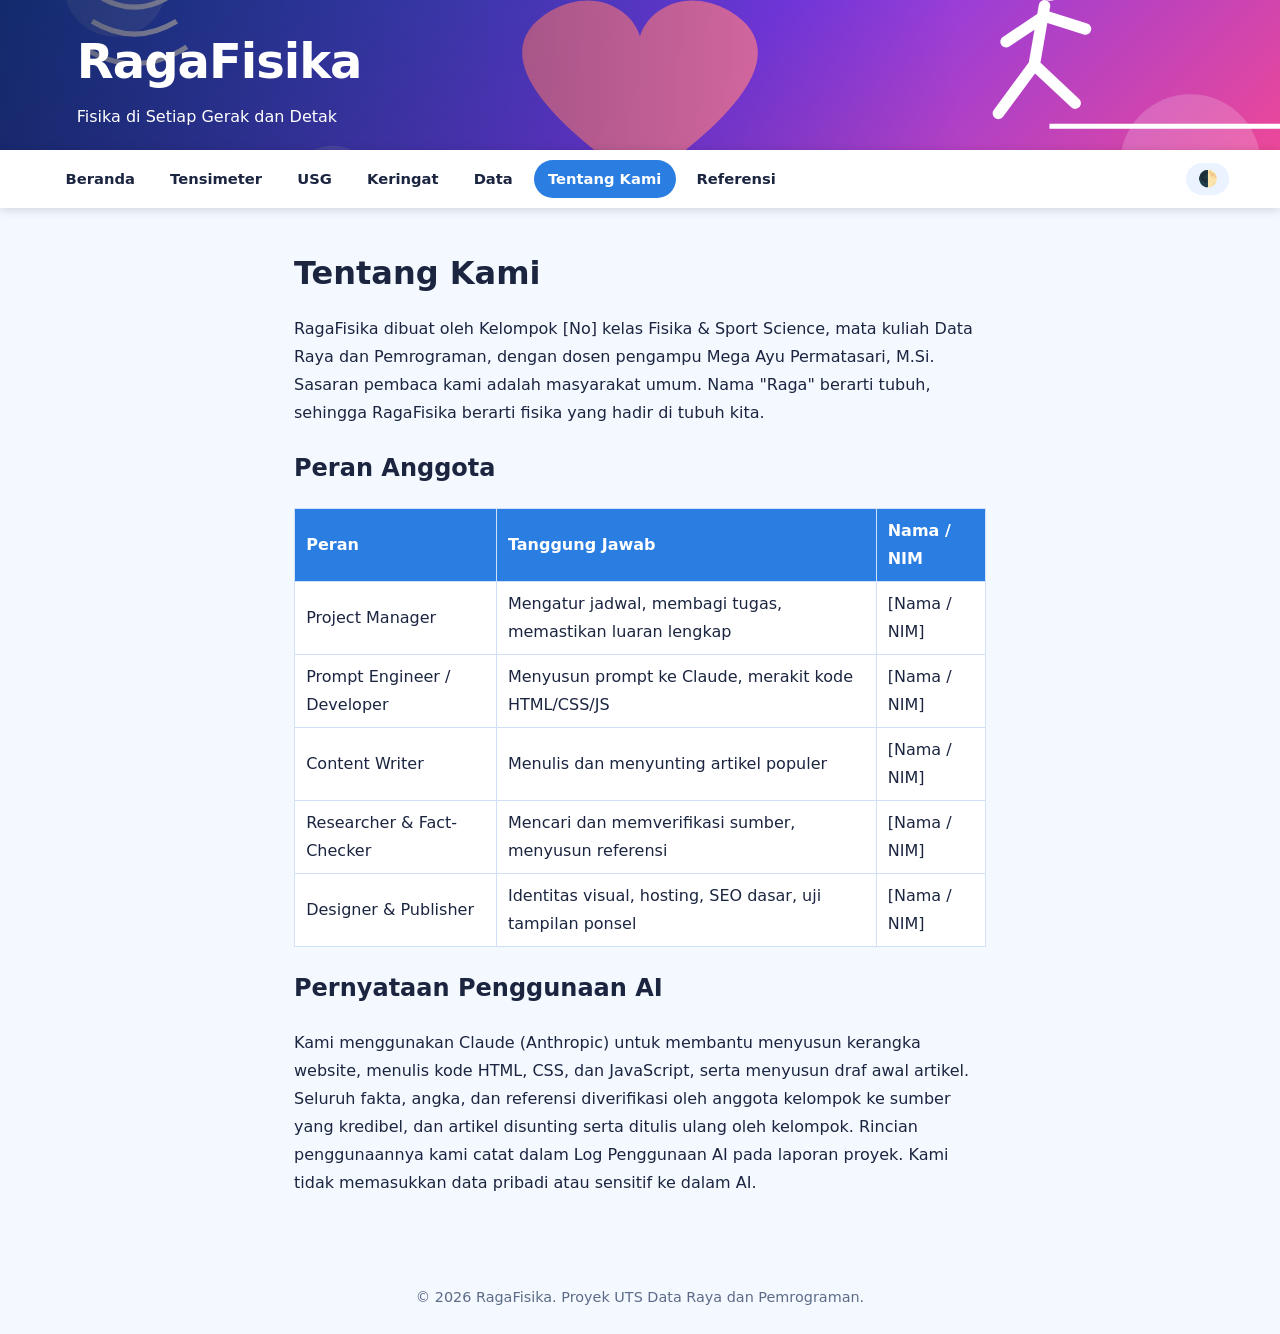
==== tentang.html @ 8ee08ced "Add files via upload" ====
<!DOCTYPE html>
<html lang="id"><head><meta charset="utf-8">
<meta name="viewport" content="width=device-width, initial-scale=1">
<title>Tentang Kami | RagaFisika</title>
<meta name="description" content="Profil kelompok RagaFisika, pembagian peran, dan pernyataan penggunaan AI (Claude) dalam pembuatan website.">
<link rel="icon" href="data:image/svg+xml,<svg xmlns=%22http://www.w3.org/2000/svg%22 viewBox=%220 0 100 100%22><text y=%22.9em%22 font-size=%2290%22>💓</text></svg>">
<link rel="stylesheet" href="style.css">
<script>try{if(localStorage.theme)document.documentElement.dataset.theme=localStorage.theme}catch(e){}</script></head>
<body>
<header class="hero"><svg id="scene" viewBox="0 0 1000 260" preserveAspectRatio="xMidYMid slice" role="img" aria-label="Ilustrasi jantung berdenyut, gelombang USG, dan pelari"></svg><div class="txt"><a class="brand" href="index.html">RagaFisika</a><span>Fisika di Setiap Gerak dan Detak</span></div></header>
<nav><a href="index.html">Beranda</a><a href="tensimeter.html">Tensimeter</a><a href="usg.html">USG</a><a href="keringat.html">Keringat</a><a href="data.html">Data</a><a href="tentang.html" class="on">Tentang Kami</a><a href="referensi.html">Referensi</a><button id="mode" aria-label="Ganti mode terang atau gelap">🌓</button></nav>
<main><h1>Tentang Kami</h1>
<p>RagaFisika dibuat oleh Kelompok [No] kelas Fisika &amp; Sport Science, mata kuliah Data Raya dan Pemrograman, dengan dosen pengampu Mega Ayu Permatasari, M.Si. Sasaran pembaca kami adalah masyarakat umum. Nama "Raga" berarti tubuh, sehingga RagaFisika berarti fisika yang hadir di tubuh kita.</p>
<h2>Peran Anggota</h2><div class="scroll"><table><tr><th>Peran</th><th>Tanggung Jawab</th><th>Nama / NIM</th></tr><tr><td>Project Manager</td><td>Mengatur jadwal, membagi tugas, memastikan luaran lengkap</td><td>[Nama / NIM]</td></tr><tr><td>Prompt Engineer / Developer</td><td>Menyusun prompt ke Claude, merakit kode HTML/CSS/JS</td><td>[Nama / NIM]</td></tr><tr><td>Content Writer</td><td>Menulis dan menyunting artikel populer</td><td>[Nama / NIM]</td></tr><tr><td>Researcher &amp; Fact-Checker</td><td>Mencari dan memverifikasi sumber, menyusun referensi</td><td>[Nama / NIM]</td></tr><tr><td>Designer &amp; Publisher</td><td>Identitas visual, hosting, SEO dasar, uji tampilan ponsel</td><td>[Nama / NIM]</td></tr></table></div>
<h2>Pernyataan Penggunaan AI</h2>
<p>Kami menggunakan Claude (Anthropic) untuk membantu menyusun kerangka website, menulis kode HTML, CSS, dan JavaScript, serta menyusun draf awal artikel. Seluruh fakta, angka, dan referensi diverifikasi oleh anggota kelompok ke sumber yang kredibel, dan artikel disunting serta ditulis ulang oleh kelompok. Rincian penggunaannya kami catat dalam Log Penggunaan AI pada laporan proyek. Kami tidak memasukkan data pribadi atau sensitif ke dalam AI.</p></main>
<footer>© 2026 RagaFisika. Proyek UTS Data Raya dan Pemrograman.</footer>
<script src="script.js"></script></body></html>
---- style.css ----
:root{--bg:#f4f9ff;--card:#fff;--text:#1b2540;--muted:#5d6b88;--c0:#e63e6d;--c1:#2a7de1;--c2:#0fb5a6;--box:#eaf3ff;--line:#cfe0f7}
@media (prefers-color-scheme:dark){:root:not([data-theme="light"]){--bg:#0f1a2e;--card:#17243d;--text:#eef4ff;--muted:#a9b8d6;--box:#1f3052;--line:#34486f}}
:root[data-theme="dark"]{--bg:#0f1a2e;--card:#17243d;--text:#eef4ff;--muted:#a9b8d6;--box:#1f3052;--line:#34486f}
*{box-sizing:border-box}
html{scroll-behavior:smooth}
body{margin:0;background:var(--bg);color:var(--text);font-family:system-ui,-apple-system,"Segoe UI",Roboto,sans-serif;line-height:1.75}
.hero{position:relative;height:150px;overflow:hidden;background:linear-gradient(135deg,#1e5fe0,#7c3aed 55%,#ec4899)}
.hero.big{height:260px}
#scene{width:100%;height:100%;display:block}
.ecg{stroke-dasharray:1400;stroke-dashoffset:1400;animation:ecg 5s linear infinite}
@keyframes ecg{to{stroke-dashoffset:-1400}}
.heart{transform-box:fill-box;transform-origin:center;animation:beat 1.2s ease-in-out infinite}
@keyframes beat{0%,100%{transform:scale(1)}15%{transform:scale(1.12)}30%{transform:scale(1)}45%{transform:scale(1.08)}}
.arc{animation:fade 2s ease-in-out infinite}.arc:nth-child(2){animation-delay:.3s}.arc:nth-child(3){animation-delay:.6s}
@keyframes fade{0%,100%{opacity:.15}50%{opacity:.9}}
@media (prefers-reduced-motion:reduce){.ecg,.heart,.arc{animation:none;stroke-dashoffset:0}}
.txt{position:absolute;inset:0;display:flex;flex-direction:column;justify-content:center;padding:0 6vw;color:#fff;background:linear-gradient(90deg,rgba(15,20,60,.7),rgba(15,20,60,0) 75%)}
.brand{color:#fff;text-decoration:none;font-weight:800;font-size:clamp(1.8rem,5vw,3rem);letter-spacing:-1px}
nav{position:sticky;top:0;z-index:5;display:flex;align-items:center;gap:.4rem;padding:.6rem 4vw;background:var(--card);box-shadow:0 2px 10px rgba(0,0,0,.15);overflow-x:auto}
nav a{flex:0 0 auto;padding:.4rem .9rem;border-radius:99px;text-decoration:none;color:var(--text);font-weight:600;font-size:.92rem}
nav a:hover,nav a.on{background:var(--c1);color:#fff}
#mode{margin-left:auto;flex:0 0 auto;border:0;background:var(--box);border-radius:99px;padding:.4rem .7rem;cursor:pointer;font-size:1rem}
main{max-width:820px;margin:0 auto;padding:1.5rem 5vw 3rem}
a{color:var(--c1)}
h1{line-height:1.25}.tag{color:var(--c0);font-weight:700;font-size:1.2rem;margin-top:-.5rem}
.stats{display:grid;grid-template-columns:repeat(auto-fit,minmax(200px,1fr));gap:1rem;margin:1.5rem 0}
.stats div{background:var(--card);border-radius:16px;padding:1rem;text-align:center;box-shadow:0 4px 14px rgba(0,0,0,.08)}
.stats b{display:block;font-size:2.4rem;color:var(--c0);line-height:1.1}.stats span{font-size:.88rem;color:var(--muted)}
.cards{display:grid;grid-template-columns:repeat(auto-fit,minmax(230px,1fr));gap:1rem}
.card{display:block;text-decoration:none;color:#fff;padding:1.1rem;border-radius:16px;transition:transform .2s}
.card:hover{transform:translateY(-4px)}
.card span{font-size:2rem}.card h3{margin:.3rem 0;line-height:1.3}.card p{font-size:.92rem;line-height:1.5}
.c0{--c:var(--c0)}.c1{--c:var(--c1)}.c2{--c:var(--c2)}
.card.c0{background:var(--c0)}.card.c1{background:var(--c1)}.card.c2{background:var(--c2)}
article{background:var(--card);border-radius:20px;padding:1.4rem;border-top:8px solid var(--c);box-shadow:0 6px 22px rgba(0,0,0,.1)}
article h1,article h2{color:var(--c)}
.meta{color:var(--muted);font-size:.9rem;margin-top:-.6rem}
.key{background:var(--box);border-left:5px solid var(--c);border-radius:10px;padding:.7rem 1rem;margin:1rem 0}
.key ul{margin:.3rem 0 0;padding-left:1.2rem}
.toc{position:static;display:block;background:none;box-shadow:none;padding:0;font-size:.9rem;margin-bottom:1rem;overflow:visible}
.toc a{display:inline-block;margin:.15rem .3rem .15rem 0;padding:.15rem .7rem;border:1px solid var(--line);border-radius:99px;text-decoration:none;color:var(--text);font-weight:400}
.toc a:hover{background:var(--box);color:var(--text)}
.fig{margin:1rem 0}.fig svg{width:100%;height:auto;border-radius:12px;display:block}.fig small{color:var(--muted)}
.sim{background:var(--box);border:2px dashed var(--c);padding:1rem;border-radius:14px;margin:1.2rem 0}
.sim h3{margin:.1rem 0 .6rem;color:var(--c)}
.sim label{display:block;margin-bottom:.5rem}.sim input[type=range]{width:100%;accent-color:var(--c)}
.sim select{font:inherit;padding:.2rem;border-radius:6px;max-width:100%}.sim output{font-weight:700;color:var(--c)}
.sim svg{width:100%;height:auto;color:var(--text);background:var(--card);border-radius:8px}
.small{font-size:.85rem;color:var(--muted)}
.bar{position:relative;height:16px;background:var(--card);border-radius:99px;overflow:hidden}
.bar i{display:block;height:100%;width:0;background:var(--c);transition:width .25s}
.gauge{position:relative;height:18px;background:var(--card);border-radius:99px;margin:.6rem 0}
.gauge i{position:absolute;top:0;bottom:0;background:var(--c);opacity:.45;border-radius:99px}
.gauge b{position:absolute;top:-4px;width:4px;height:26px;background:var(--text);border-radius:2px;transform:translateX(-2px)}
.statebox{background:var(--card);border-radius:10px;padding:.6rem .8rem;font-weight:600;min-height:3.2rem}
.statebox.beat{animation:tuk .6s ease-in-out infinite}
@keyframes tuk{0%,100%{box-shadow:0 0 0 0 transparent}50%{box-shadow:0 0 0 4px var(--c)}}
.btn{border:0;background:var(--c);color:#fff;padding:.5rem 1rem;border-radius:99px;font:600 .95rem inherit;cursor:pointer}
.src{background:var(--box);padding:.8rem 1rem;border-radius:12px;font-size:.92rem;color:var(--muted)}
.scroll{overflow-x:auto}table{border-collapse:collapse;width:100%;background:var(--card)}
td,th{border:1px solid var(--line);padding:.5rem .7rem;text-align:left}th{background:var(--c1);color:#fff}
.refs li{margin-bottom:.8rem;word-break:break-word}
footer{text-align:center;padding:1.5rem;color:var(--muted);font-size:.9rem}
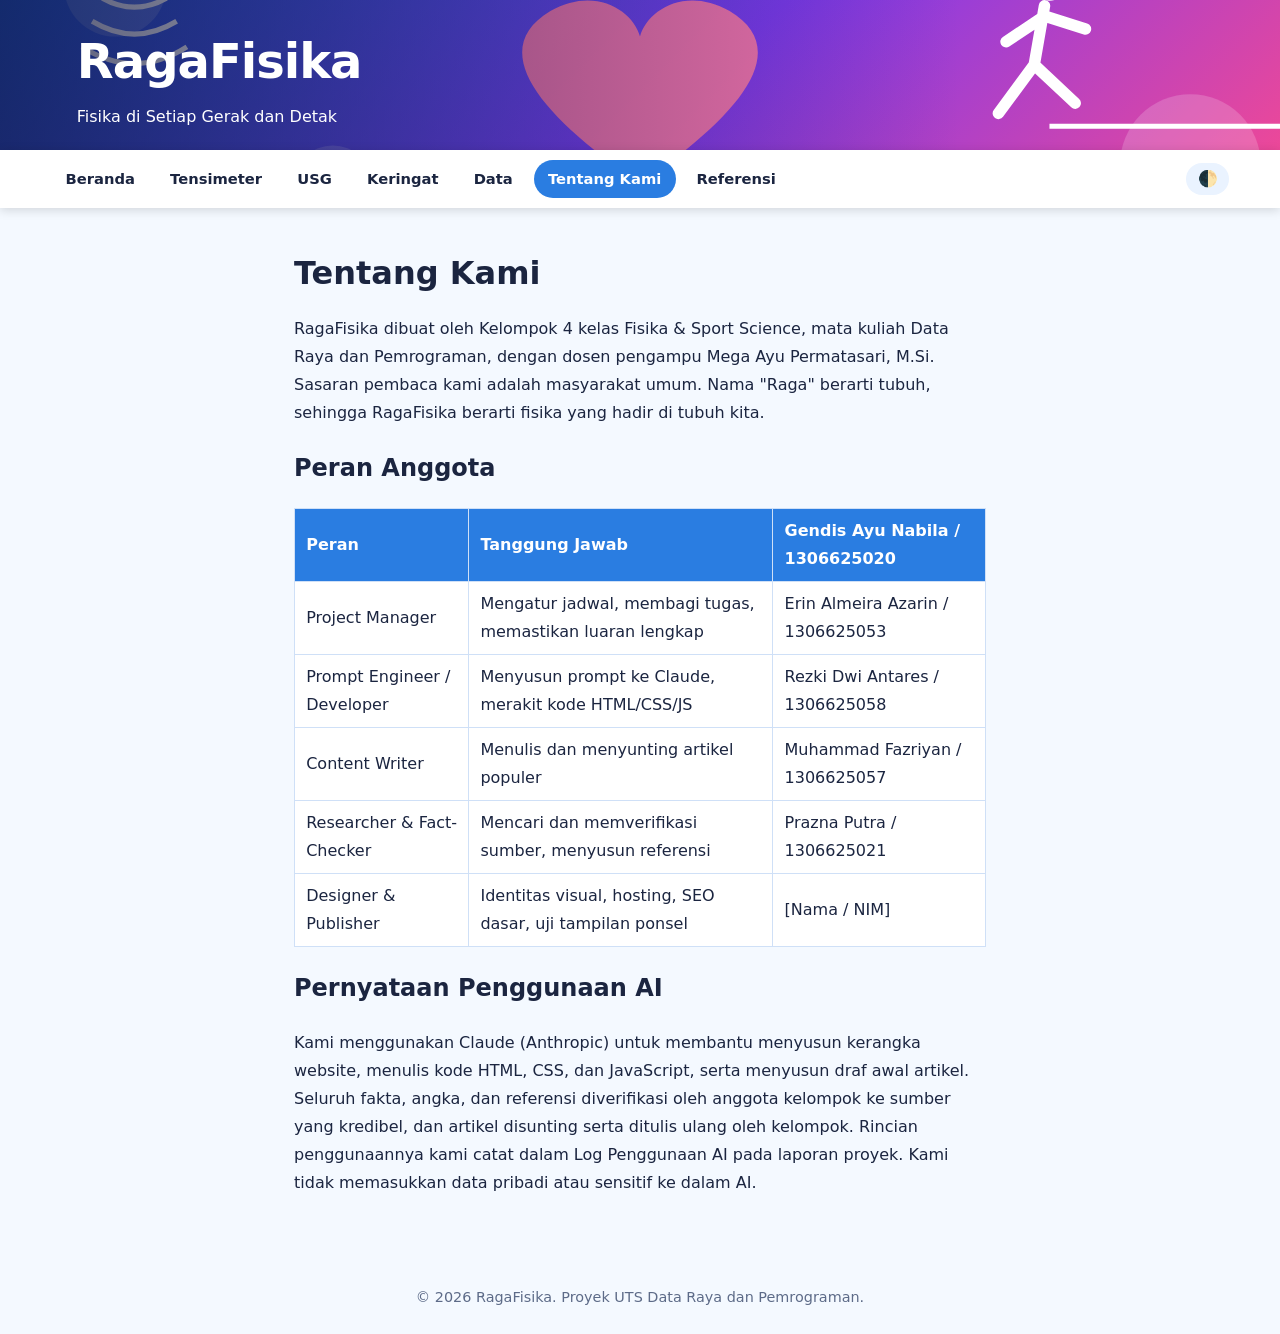
==== commit d713709f: "Update team roles and AI usage statement" ====
--- a/tentang.html
+++ b/tentang.html
@@ -10,9 +10,9 @@
 <header class="hero"><svg id="scene" viewBox="0 0 1000 260" preserveAspectRatio="xMidYMid slice" role="img" aria-label="Ilustrasi jantung berdenyut, gelombang USG, dan pelari"></svg><div class="txt"><a class="brand" href="index.html">RagaFisika</a><span>Fisika di Setiap Gerak dan Detak</span></div></header>
 <nav><a href="index.html">Beranda</a><a href="tensimeter.html">Tensimeter</a><a href="usg.html">USG</a><a href="keringat.html">Keringat</a><a href="data.html">Data</a><a href="tentang.html" class="on">Tentang Kami</a><a href="referensi.html">Referensi</a><button id="mode" aria-label="Ganti mode terang atau gelap">🌓</button></nav>
 <main><h1>Tentang Kami</h1>
-<p>RagaFisika dibuat oleh Kelompok [No] kelas Fisika &amp; Sport Science, mata kuliah Data Raya dan Pemrograman, dengan dosen pengampu Mega Ayu Permatasari, M.Si. Sasaran pembaca kami adalah masyarakat umum. Nama "Raga" berarti tubuh, sehingga RagaFisika berarti fisika yang hadir di tubuh kita.</p>
-<h2>Peran Anggota</h2><div class="scroll"><table><tr><th>Peran</th><th>Tanggung Jawab</th><th>Nama / NIM</th></tr><tr><td>Project Manager</td><td>Mengatur jadwal, membagi tugas, memastikan luaran lengkap</td><td>[Nama / NIM]</td></tr><tr><td>Prompt Engineer / Developer</td><td>Menyusun prompt ke Claude, merakit kode HTML/CSS/JS</td><td>[Nama / NIM]</td></tr><tr><td>Content Writer</td><td>Menulis dan menyunting artikel populer</td><td>[Nama / NIM]</td></tr><tr><td>Researcher &amp; Fact-Checker</td><td>Mencari dan memverifikasi sumber, menyusun referensi</td><td>[Nama / NIM]</td></tr><tr><td>Designer &amp; Publisher</td><td>Identitas visual, hosting, SEO dasar, uji tampilan ponsel</td><td>[Nama / NIM]</td></tr></table></div>
+<p>RagaFisika dibuat oleh Kelompok 4 kelas Fisika &amp; Sport Science, mata kuliah Data Raya dan Pemrograman, dengan dosen pengampu Mega Ayu Permatasari, M.Si. Sasaran pembaca kami adalah masyarakat umum. Nama "Raga" berarti tubuh, sehingga RagaFisika berarti fisika yang hadir di tubuh kita.</p>
+<h2>Peran Anggota</h2><div class="scroll"><table><tr><th>Peran</th><th>Tanggung Jawab</th><th>Gendis Ayu Nabila / 1306625020</th></tr><tr><td>Project Manager</td><td>Mengatur jadwal, membagi tugas, memastikan luaran lengkap</td><td>Erin Almeira Azarin / 1306625053</td></tr><tr><td>Prompt Engineer / Developer</td><td>Menyusun prompt ke Claude, merakit kode HTML/CSS/JS</td><td>Rezki Dwi Antares / 1306625058</td></tr><tr><td>Content Writer</td><td>Menulis dan menyunting artikel populer</td><td>Muhammad Fazriyan / 1306625057</td></tr><tr><td>Researcher &amp; Fact-Checker</td><td>Mencari dan memverifikasi sumber, menyusun referensi</td><td>Prazna Putra / 1306625021</td></tr><tr><td>Designer &amp; Publisher</td><td>Identitas visual, hosting, SEO dasar, uji tampilan ponsel</td><td>[Nama / NIM]</td></tr></table></div>
 <h2>Pernyataan Penggunaan AI</h2>
 <p>Kami menggunakan Claude (Anthropic) untuk membantu menyusun kerangka website, menulis kode HTML, CSS, dan JavaScript, serta menyusun draf awal artikel. Seluruh fakta, angka, dan referensi diverifikasi oleh anggota kelompok ke sumber yang kredibel, dan artikel disunting serta ditulis ulang oleh kelompok. Rincian penggunaannya kami catat dalam Log Penggunaan AI pada laporan proyek. Kami tidak memasukkan data pribadi atau sensitif ke dalam AI.</p></main>
 <footer>© 2026 RagaFisika. Proyek UTS Data Raya dan Pemrograman.</footer>
-<script src="script.js"></script></body></html>+<script src="script.js"></script></body></html>
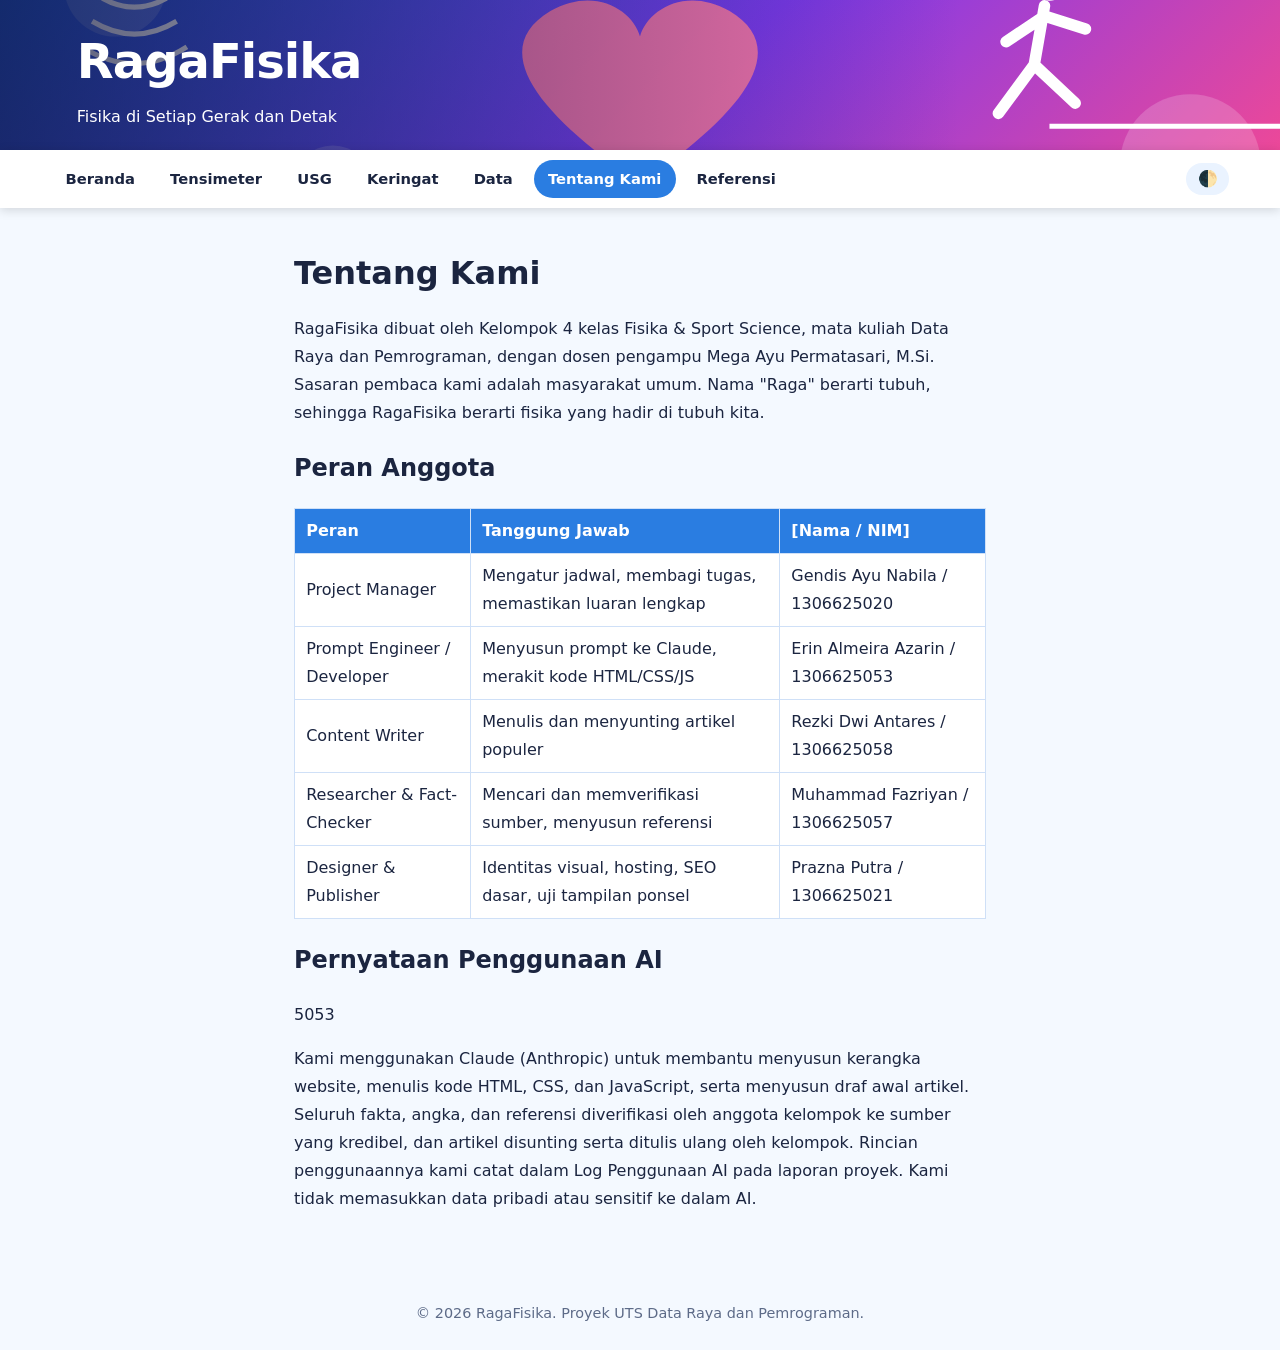
==== commit 275b0317: "Revise team roles and add AI usage statement Updated the roles and responsibilities section, added A" ====
--- a/tentang.html
+++ b/tentang.html
@@ -11,8 +11,8 @@
 <nav><a href="index.html">Beranda</a><a href="tensimeter.html">Tensimeter</a><a href="usg.html">USG</a><a href="keringat.html">Keringat</a><a href="data.html">Data</a><a href="tentang.html" class="on">Tentang Kami</a><a href="referensi.html">Referensi</a><button id="mode" aria-label="Ganti mode terang atau gelap">🌓</button></nav>
 <main><h1>Tentang Kami</h1>
 <p>RagaFisika dibuat oleh Kelompok 4 kelas Fisika &amp; Sport Science, mata kuliah Data Raya dan Pemrograman, dengan dosen pengampu Mega Ayu Permatasari, M.Si. Sasaran pembaca kami adalah masyarakat umum. Nama "Raga" berarti tubuh, sehingga RagaFisika berarti fisika yang hadir di tubuh kita.</p>
-<h2>Peran Anggota</h2><div class="scroll"><table><tr><th>Peran</th><th>Tanggung Jawab</th><th>Gendis Ayu Nabila / 1306625020</th></tr><tr><td>Project Manager</td><td>Mengatur jadwal, membagi tugas, memastikan luaran lengkap</td><td>Erin Almeira Azarin / 1306625053</td></tr><tr><td>Prompt Engineer / Developer</td><td>Menyusun prompt ke Claude, merakit kode HTML/CSS/JS</td><td>Rezki Dwi Antares / 1306625058</td></tr><tr><td>Content Writer</td><td>Menulis dan menyunting artikel populer</td><td>Muhammad Fazriyan / 1306625057</td></tr><tr><td>Researcher &amp; Fact-Checker</td><td>Mencari dan memverifikasi sumber, menyusun referensi</td><td>Prazna Putra / 1306625021</td></tr><tr><td>Designer &amp; Publisher</td><td>Identitas visual, hosting, SEO dasar, uji tampilan ponsel</td><td>[Nama / NIM]</td></tr></table></div>
-<h2>Pernyataan Penggunaan AI</h2>
+<h2>Peran Anggota</h2><div class="scroll"><table><tr><th>Peran</th><th>Tanggung Jawab</th><th>[Nama / NIM]</th></tr><tr><td>Project Manager</td><td>Mengatur jadwal, membagi tugas, memastikan luaran lengkap</td><td>Gendis Ayu Nabila / 1306625020</td></tr><tr><td>Prompt Engineer / Developer</td><td>Menyusun prompt ke Claude, merakit kode HTML/CSS/JS</td><td>Erin Almeira Azarin / 1306625053</td></tr><tr><td>Content Writer</td><td>Menulis dan menyunting artikel populer</td><td>Rezki Dwi Antares / 1306625058</td></tr><tr><td>Researcher &amp; Fact-Checker</td><td>Mencari dan memverifikasi sumber, menyusun referensi</td><td>Muhammad Fazriyan / 1306625057</td></tr><tr><td>Designer &amp; Publisher</td><td>Identitas visual, hosting, SEO dasar, uji tampilan ponsel</td><td>Prazna Putra / 1306625021</td></tr></table></div>
+<h2>Pernyataan Penggunaan AI</h2>5053
 <p>Kami menggunakan Claude (Anthropic) untuk membantu menyusun kerangka website, menulis kode HTML, CSS, dan JavaScript, serta menyusun draf awal artikel. Seluruh fakta, angka, dan referensi diverifikasi oleh anggota kelompok ke sumber yang kredibel, dan artikel disunting serta ditulis ulang oleh kelompok. Rincian penggunaannya kami catat dalam Log Penggunaan AI pada laporan proyek. Kami tidak memasukkan data pribadi atau sensitif ke dalam AI.</p></main>
 <footer>© 2026 RagaFisika. Proyek UTS Data Raya dan Pemrograman.</footer>
 <script src="script.js"></script></body></html>
